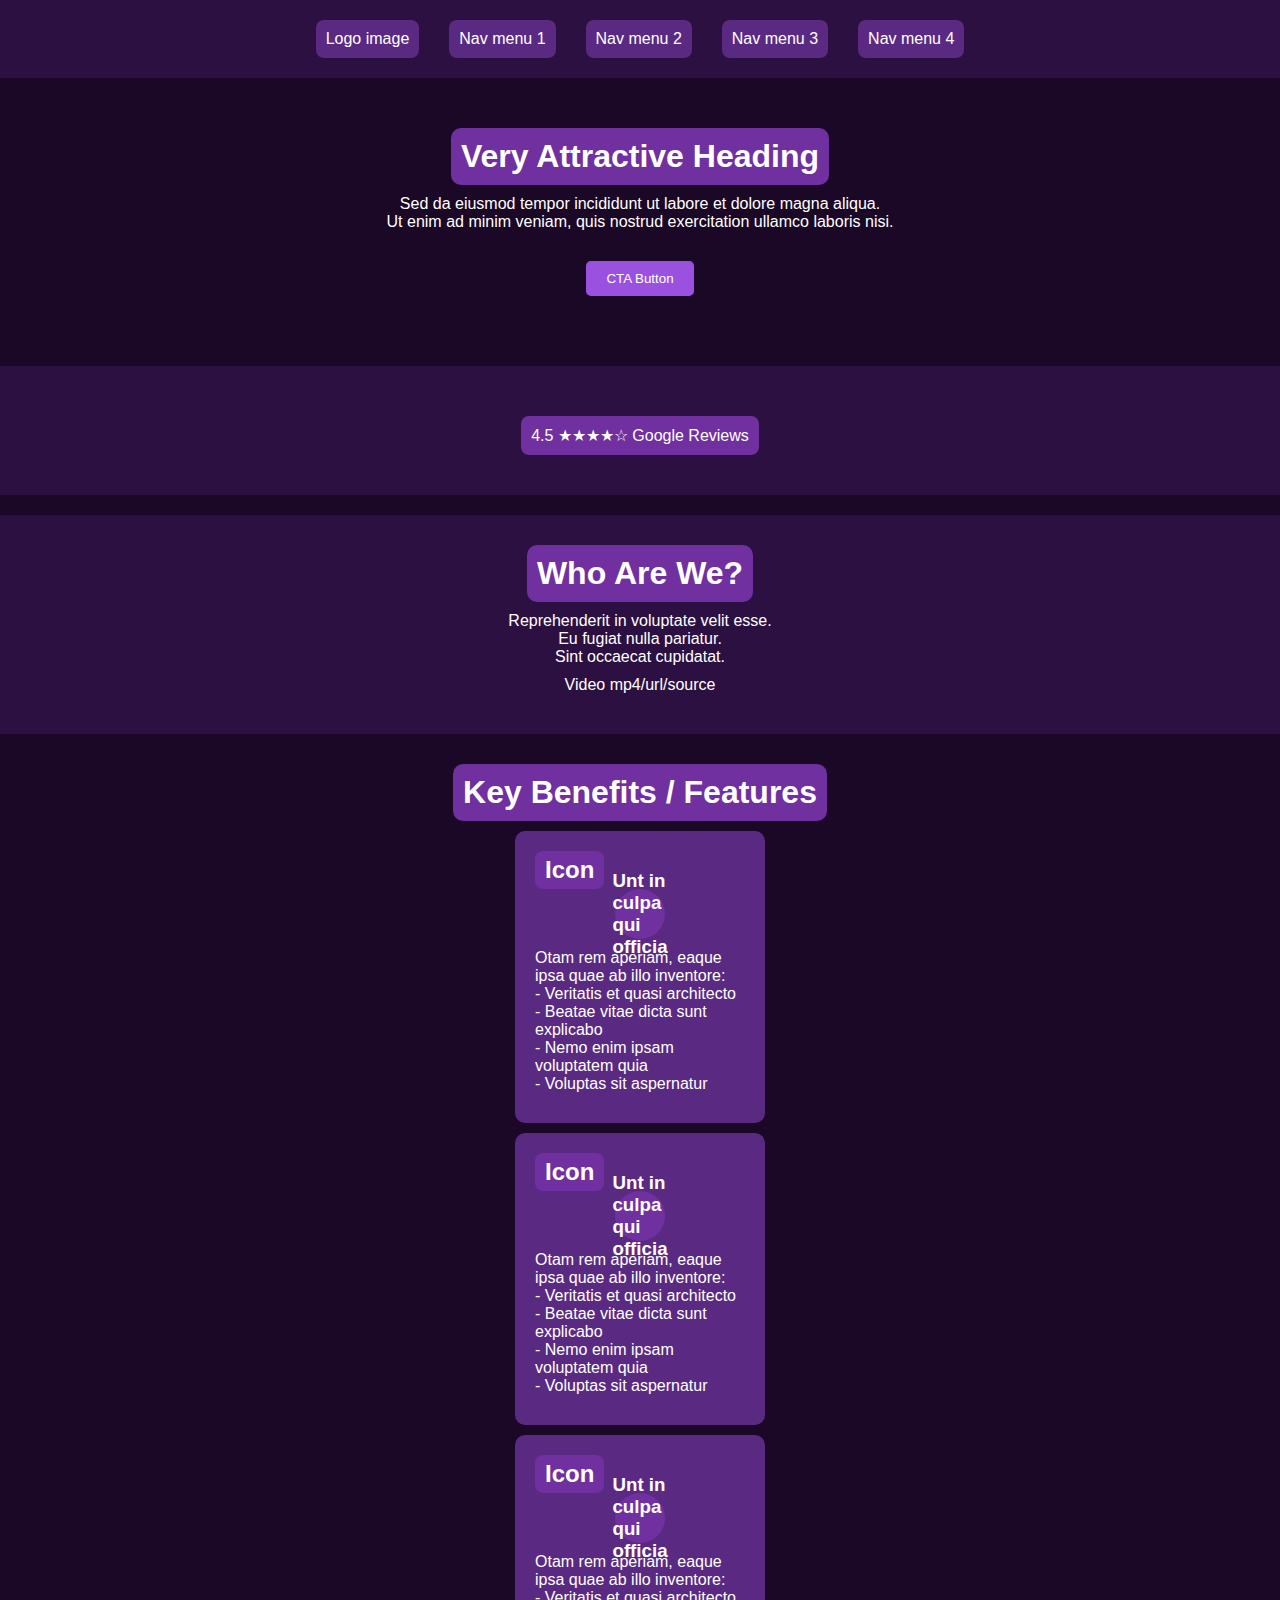
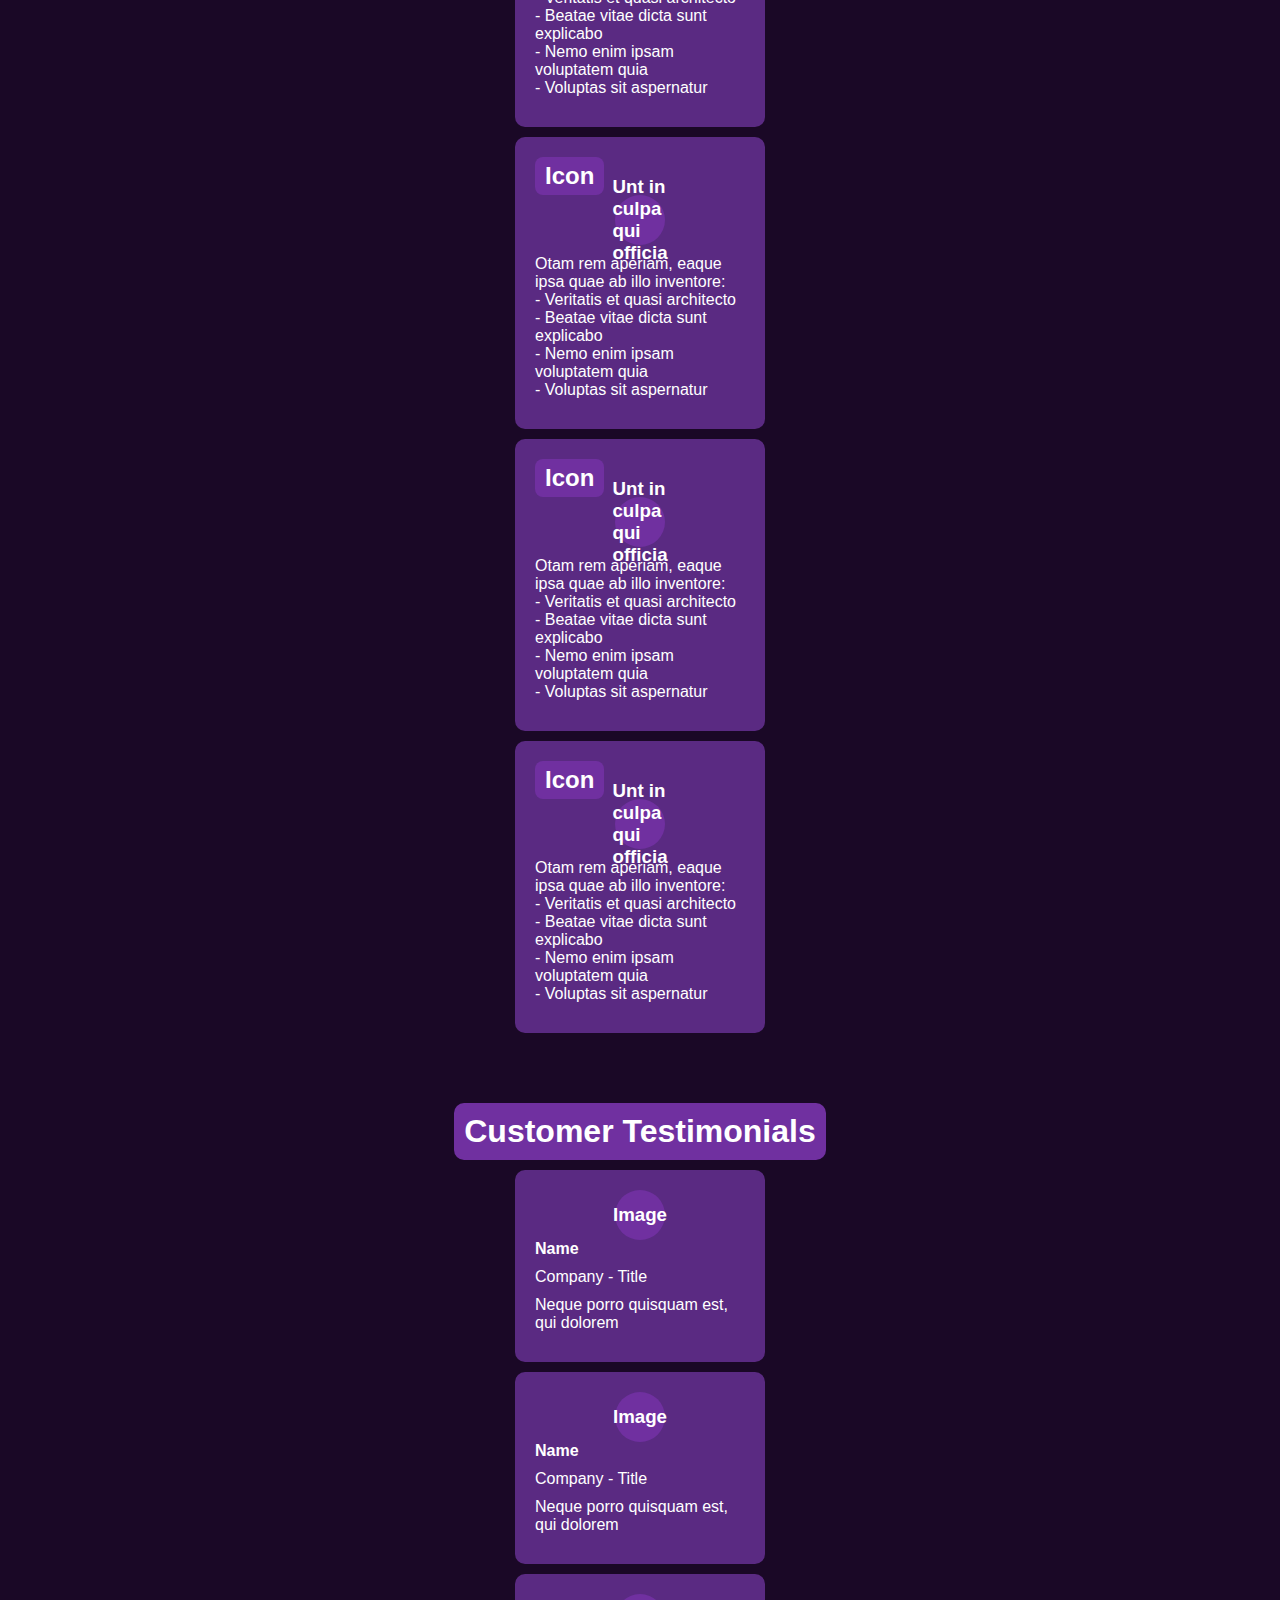
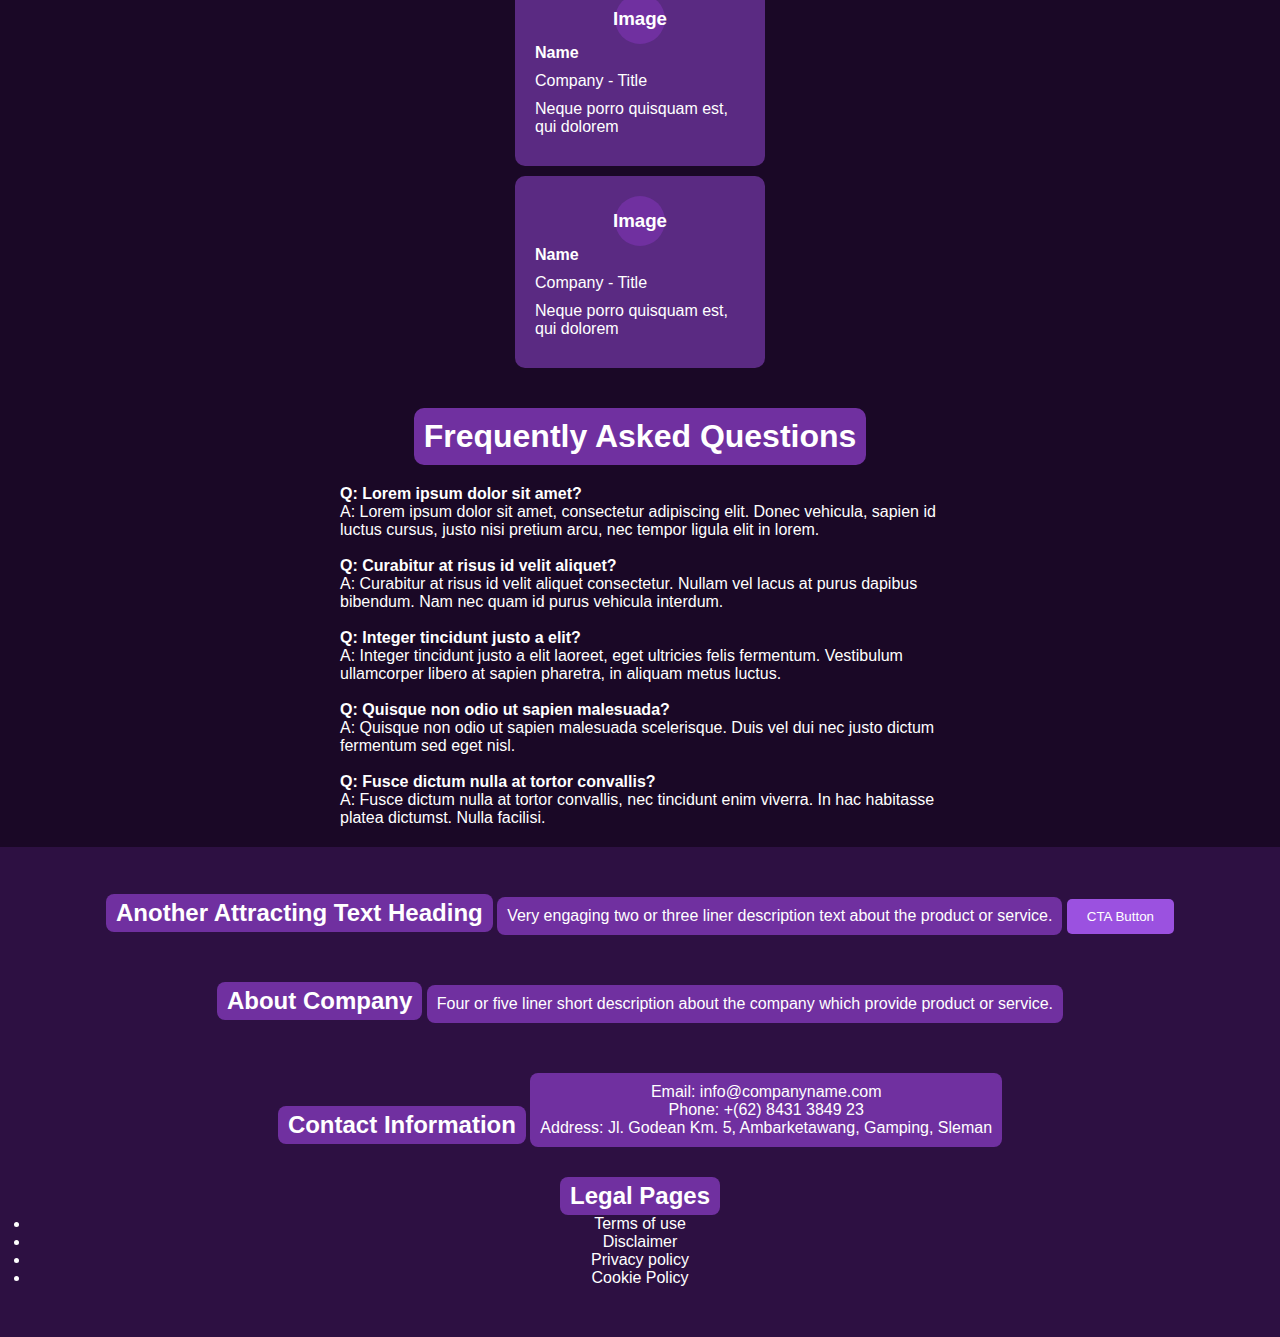
==== index.html @ b2fa9166 "Rename ohmak.html to index.html" ====
<!DOCTYPE html>
<html lang="en">
<head>
    <title>Praktikan</title>
    <link rel="stylesheet" href="index.css">
</head>
<body>
    <header>
        <nav>
            <ul>
                <li>Logo image</li>
                <li>Nav menu 1</li>
                <li>Nav menu 2</li>
                <li>Nav menu 3</li>
                <li>Nav menu 4</li>
            </ul>
        </nav>
    </header>

    <main>
        <section>
            <h1>Very Attractive Heading</h1>
            <p>Sed da eiusmod tempor incididunt ut labore et dolore magna aliqua.<br>
               Ut enim ad minim veniam, quis nostrud exercitation ullamco laboris nisi.</p>
            <button>CTA Button</button>
        </section>
        <footer>
            <p>4.5 ★★★★☆ Google Reviews</p>
        </footer>

        <section>
            <h1>Who Are We?</h1>
            <p>Reprehenderit in voluptate velit esse.<br>
               Eu fugiat nulla pariatur.<br>
               Sint occaecat cupidatat.</p>
            <p>Video mp4/url/source</p>
        </section>

        <section>
            <h1>Key Benefits / Features</h1>
            <article>
                <h2>Icon</h2>
                <h3>Unt in culpa qui officia</h3>
                <p>
                    Otam rem aperiam, eaque ipsa quae ab illo inventore:<br>
                    - Veritatis et quasi architecto<br>
                    - Beatae vitae dicta sunt explicabo<br>
                    - Nemo enim ipsam voluptatem quia<br>
                    - Voluptas sit aspernatur
                </p>
            </article>
            <article>
                <h2>Icon</h2>
                <h3>Unt in culpa qui officia</h3>
                <p>
                    Otam rem aperiam, eaque ipsa quae ab illo inventore:<br>
                    - Veritatis et quasi architecto<br>
                    - Beatae vitae dicta sunt explicabo<br>
                    - Nemo enim ipsam voluptatem quia<br>
                    - Voluptas sit aspernatur
                </p>
            </article>
            <article>
                <h2>Icon</h2>
                <h3>Unt in culpa qui officia</h3>
                <p>
                    Otam rem aperiam, eaque ipsa quae ab illo inventore:<br>
                    - Veritatis et quasi architecto<br>
                    - Beatae vitae dicta sunt explicabo<br>
                    - Nemo enim ipsam voluptatem quia<br>
                    - Voluptas sit aspernatur
                </p>
            </article>
            <article>
                <h2>Icon</h2>
                <h3>Unt in culpa qui officia</h3>
                <p>
                    Otam rem aperiam, eaque ipsa quae ab illo inventore:<br>
                    - Veritatis et quasi architecto<br>
                    - Beatae vitae dicta sunt explicabo<br>
                    - Nemo enim ipsam voluptatem quia<br>
                    - Voluptas sit aspernatur
                </p>
            </article>
            <article>
                <h2>Icon</h2>
                <h3>Unt in culpa qui officia</h3>
                <p>
                    Otam rem aperiam, eaque ipsa quae ab illo inventore:<br>
                    - Veritatis et quasi architecto<br>
                    - Beatae vitae dicta sunt explicabo<br>
                    - Nemo enim ipsam voluptatem quia<br>
                    - Voluptas sit aspernatur
                </p>
            </article>
            <article>
                <h2>Icon</h2>
                <h3>Unt in culpa qui officia</h3>
                <p>
                    Otam rem aperiam, eaque ipsa quae ab illo inventore:<br>
                    - Veritatis et quasi architecto<br>
                    - Beatae vitae dicta sunt explicabo<br>
                    - Nemo enim ipsam voluptatem quia<br>
                    - Voluptas sit aspernatur
                </p>
            </article>
        </section>

        <section>
            <h1>Customer Testimonials</h1>            
            <article>
                <h3>Image</h3>
                <h4>Name</h4>
                <p>Company - Title</p>
                <p>Neque porro quisquam est, qui dolorem</p>
            </article>
            <article>
                <h3>Image</h3>
                <h4>Name</h4>
                <p>Company - Title</p>
                <p>Neque porro quisquam est, qui dolorem</p>
            </article>
            <article>
                <h3>Image</h3>
                <h4>Name</h4>
                <p>Company - Title</p>
                <p>Neque porro quisquam est, qui dolorem</p>
            </article>
            <article>
                <h3>Image</h3>
                <h4>Name</h4>
                <p>Company - Title</p>
                <p>Neque porro quisquam est, qui dolorem</p>
            </article>
            
        </section>

        <section>
            <h1>Frequently Asked Questions</h1>
            <dl>
                <dt><strong>Q: Lorem ipsum dolor sit amet?</strong></dt>
                <dd>A: Lorem ipsum dolor sit amet, consectetur adipiscing elit. Donec vehicula, sapien id luctus cursus, justo nisi pretium arcu, nec tempor ligula elit in lorem.</dd>
                <br>
                <dt><strong>Q: Curabitur at risus id velit aliquet?</strong></dt>
                <dd>A: Curabitur at risus id velit aliquet consectetur. Nullam vel lacus at purus dapibus bibendum. Nam nec quam id purus vehicula interdum.</dd>
                <br>
                <dt><strong>Q: Integer tincidunt justo a elit?</strong></dt>
                <dd>A: Integer tincidunt justo a elit laoreet, eget ultricies felis fermentum. Vestibulum ullamcorper libero at sapien pharetra, in aliquam metus luctus.</dd>
                <br>
                <dt><strong>Q: Quisque non odio ut sapien malesuada?</strong></dt>
                <dd>A: Quisque non odio ut sapien malesuada scelerisque. Duis vel dui nec justo dictum fermentum sed eget nisl.</dd>
                <br>
                <dt><strong>Q: Fusce dictum nulla at tortor convallis?</strong></dt>
                <dd>A: Fusce dictum nulla at tortor convallis, nec tincidunt enim viverra. In hac habitasse platea dictumst. Nulla facilisi.</dd>
            </dl>
        </section>
    </main>

    <footer>
        <section>
            <h2>Another Attracting Text Heading</h2>
            <p>Very engaging two or three liner description text about the product or service.</p>
            <button>CTA Button</button>
        </section>

        <section>
            <h2>About Company</h2>
            <p>Four or five liner short description about the company which provide product or service.</p>
        </section>

        <section>
            <h2>Contact Information</h2>
            <p>Email: info@companyname.com<br>Phone: +(62) 8431 3849 23<br>Address: Jl. Godean Km. 5, Ambarketawang, Gamping, Sleman</p>
        </section>

        <section>
            <h2>Legal Pages</h2>
            <ul>
                <li>Terms of use</li>
                <li>Disclaimer</li>
                <li>Privacy policy</li>
                <li>Cookie Policy</li>
            </ul>
        </section>
    </footer>
</body>
</html>
---- index.css ----
* {
    margin: 0;
    padding: 0;
    box-sizing: border-box;
    font-family: Arial, sans-serif;
}

body {
    background: #1a0826;
    color: #fff;
    text-align: center;
}

header {
    background: #2d1042;
    padding: 20px;
}

nav ul {
    display: flex;
    justify-content: center;
    list-style: none;
}

nav ul li {
    margin: 0 15px;
    padding: 10px;
    background: #5a2a82;
    border-radius: 8px;
}

main section:first-of-type {
    padding: 50px;
}

h1 {
    font-size: 2rem;
    background: #7030a0;
    padding: 10px;
    display: inline-block;
    border-radius: 10px;
}

p {
    margin: 10px 0;
}

button {
    background: #9b51e0;
    color: white;
    padding: 10px 20px;
    border: none;
    border-radius: 5px;
    cursor: pointer;
    margin-top: 20px;
}

footer p {
    background: #7030a0;
    padding: 10px;
    display: inline-block;
    border-radius: 8px;
    margin-top: 20px;
}

main section:nth-of-type(2) {
    background: #2d1042;
    padding: 30px;
    margin-top: 20px;
}

main section:nth-of-type(3) {
    padding: 30px;
}

article {
    background: #5a2a82;
    padding: 20px;
    border-radius: 10px;
    width: 250px;
    margin: 10px auto;
    text-align: left;
}

h2 {
    background: #7030a0;
    display: inline-block;
    padding: 5px 10px;
    border-radius: 8px;
}

main section:nth-of-type(4) {
    padding: 30px;
}

article h3 {
    background: #7030a0;
    padding: 10px;
    border-radius: 50%;
    width: 50px;
    height: 50px;
    margin: 0 auto;
    display: flex;
    align-items: center;
    justify-content: center;
}

dl {
    text-align: left;
    max-width: 600px;
    margin: 20px auto;
}

footer {
    background: #2d1042;
    padding: 30px;
    margin-top: 20px;
}

footer section {
    margin-bottom: 20px;
}
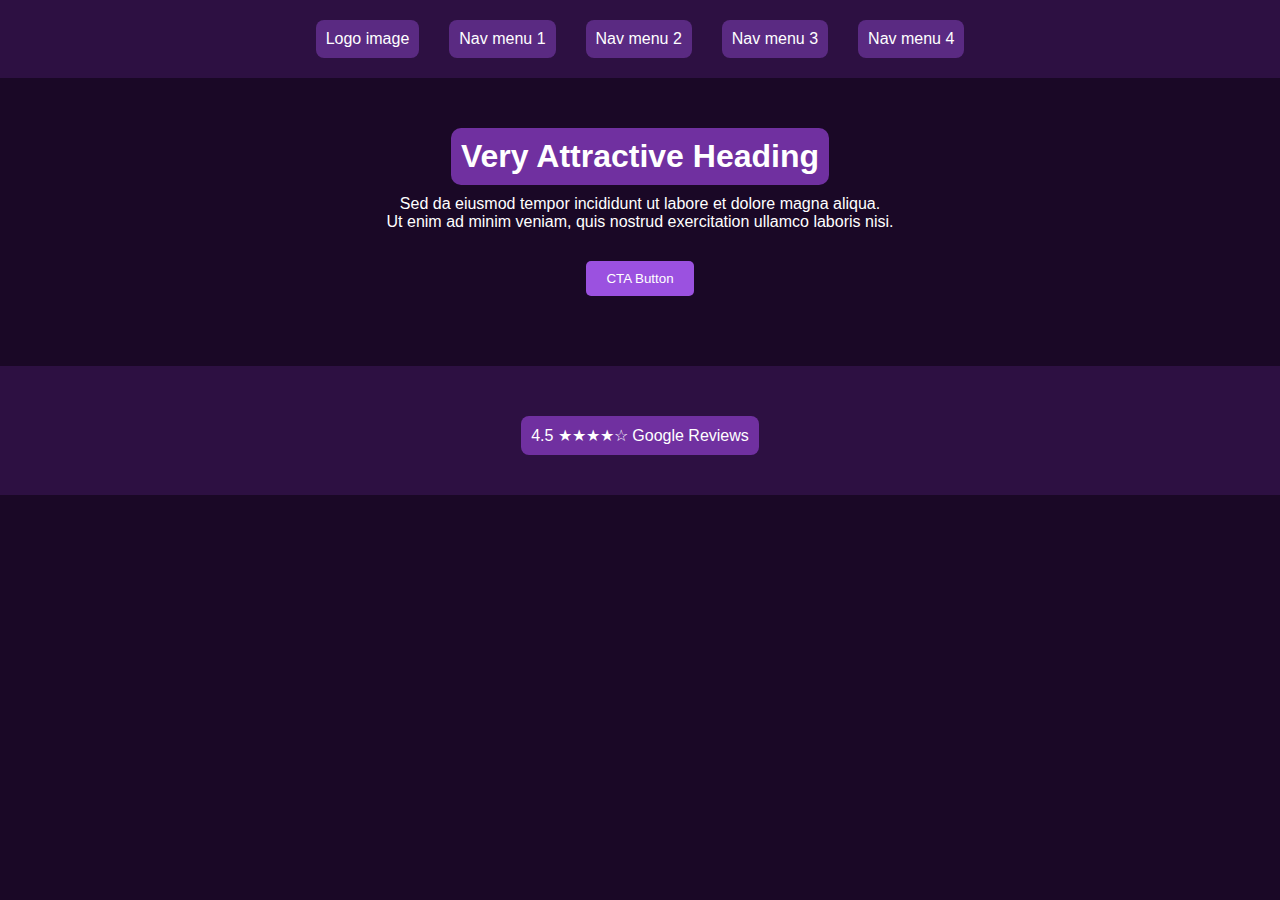
==== commit e0c8e3c4: "Update index.html" ====
--- a/index.html
+++ b/index.html
@@ -27,161 +27,6 @@
         <footer>
             <p>4.5 ★★★★☆ Google Reviews</p>
         </footer>
-
-        <section>
-            <h1>Who Are We?</h1>
-            <p>Reprehenderit in voluptate velit esse.<br>
-               Eu fugiat nulla pariatur.<br>
-               Sint occaecat cupidatat.</p>
-            <p>Video mp4/url/source</p>
-        </section>
-
-        <section>
-            <h1>Key Benefits / Features</h1>
-            <article>
-                <h2>Icon</h2>
-                <h3>Unt in culpa qui officia</h3>
-                <p>
-                    Otam rem aperiam, eaque ipsa quae ab illo inventore:<br>
-                    - Veritatis et quasi architecto<br>
-                    - Beatae vitae dicta sunt explicabo<br>
-                    - Nemo enim ipsam voluptatem quia<br>
-                    - Voluptas sit aspernatur
-                </p>
-            </article>
-            <article>
-                <h2>Icon</h2>
-                <h3>Unt in culpa qui officia</h3>
-                <p>
-                    Otam rem aperiam, eaque ipsa quae ab illo inventore:<br>
-                    - Veritatis et quasi architecto<br>
-                    - Beatae vitae dicta sunt explicabo<br>
-                    - Nemo enim ipsam voluptatem quia<br>
-                    - Voluptas sit aspernatur
-                </p>
-            </article>
-            <article>
-                <h2>Icon</h2>
-                <h3>Unt in culpa qui officia</h3>
-                <p>
-                    Otam rem aperiam, eaque ipsa quae ab illo inventore:<br>
-                    - Veritatis et quasi architecto<br>
-                    - Beatae vitae dicta sunt explicabo<br>
-                    - Nemo enim ipsam voluptatem quia<br>
-                    - Voluptas sit aspernatur
-                </p>
-            </article>
-            <article>
-                <h2>Icon</h2>
-                <h3>Unt in culpa qui officia</h3>
-                <p>
-                    Otam rem aperiam, eaque ipsa quae ab illo inventore:<br>
-                    - Veritatis et quasi architecto<br>
-                    - Beatae vitae dicta sunt explicabo<br>
-                    - Nemo enim ipsam voluptatem quia<br>
-                    - Voluptas sit aspernatur
-                </p>
-            </article>
-            <article>
-                <h2>Icon</h2>
-                <h3>Unt in culpa qui officia</h3>
-                <p>
-                    Otam rem aperiam, eaque ipsa quae ab illo inventore:<br>
-                    - Veritatis et quasi architecto<br>
-                    - Beatae vitae dicta sunt explicabo<br>
-                    - Nemo enim ipsam voluptatem quia<br>
-                    - Voluptas sit aspernatur
-                </p>
-            </article>
-            <article>
-                <h2>Icon</h2>
-                <h3>Unt in culpa qui officia</h3>
-                <p>
-                    Otam rem aperiam, eaque ipsa quae ab illo inventore:<br>
-                    - Veritatis et quasi architecto<br>
-                    - Beatae vitae dicta sunt explicabo<br>
-                    - Nemo enim ipsam voluptatem quia<br>
-                    - Voluptas sit aspernatur
-                </p>
-            </article>
-        </section>
-
-        <section>
-            <h1>Customer Testimonials</h1>            
-            <article>
-                <h3>Image</h3>
-                <h4>Name</h4>
-                <p>Company - Title</p>
-                <p>Neque porro quisquam est, qui dolorem</p>
-            </article>
-            <article>
-                <h3>Image</h3>
-                <h4>Name</h4>
-                <p>Company - Title</p>
-                <p>Neque porro quisquam est, qui dolorem</p>
-            </article>
-            <article>
-                <h3>Image</h3>
-                <h4>Name</h4>
-                <p>Company - Title</p>
-                <p>Neque porro quisquam est, qui dolorem</p>
-            </article>
-            <article>
-                <h3>Image</h3>
-                <h4>Name</h4>
-                <p>Company - Title</p>
-                <p>Neque porro quisquam est, qui dolorem</p>
-            </article>
-            
-        </section>
-
-        <section>
-            <h1>Frequently Asked Questions</h1>
-            <dl>
-                <dt><strong>Q: Lorem ipsum dolor sit amet?</strong></dt>
-                <dd>A: Lorem ipsum dolor sit amet, consectetur adipiscing elit. Donec vehicula, sapien id luctus cursus, justo nisi pretium arcu, nec tempor ligula elit in lorem.</dd>
-                <br>
-                <dt><strong>Q: Curabitur at risus id velit aliquet?</strong></dt>
-                <dd>A: Curabitur at risus id velit aliquet consectetur. Nullam vel lacus at purus dapibus bibendum. Nam nec quam id purus vehicula interdum.</dd>
-                <br>
-                <dt><strong>Q: Integer tincidunt justo a elit?</strong></dt>
-                <dd>A: Integer tincidunt justo a elit laoreet, eget ultricies felis fermentum. Vestibulum ullamcorper libero at sapien pharetra, in aliquam metus luctus.</dd>
-                <br>
-                <dt><strong>Q: Quisque non odio ut sapien malesuada?</strong></dt>
-                <dd>A: Quisque non odio ut sapien malesuada scelerisque. Duis vel dui nec justo dictum fermentum sed eget nisl.</dd>
-                <br>
-                <dt><strong>Q: Fusce dictum nulla at tortor convallis?</strong></dt>
-                <dd>A: Fusce dictum nulla at tortor convallis, nec tincidunt enim viverra. In hac habitasse platea dictumst. Nulla facilisi.</dd>
-            </dl>
-        </section>
     </main>
-
-    <footer>
-        <section>
-            <h2>Another Attracting Text Heading</h2>
-            <p>Very engaging two or three liner description text about the product or service.</p>
-            <button>CTA Button</button>
-        </section>
-
-        <section>
-            <h2>About Company</h2>
-            <p>Four or five liner short description about the company which provide product or service.</p>
-        </section>
-
-        <section>
-            <h2>Contact Information</h2>
-            <p>Email: info@companyname.com<br>Phone: +(62) 8431 3849 23<br>Address: Jl. Godean Km. 5, Ambarketawang, Gamping, Sleman</p>
-        </section>
-
-        <section>
-            <h2>Legal Pages</h2>
-            <ul>
-                <li>Terms of use</li>
-                <li>Disclaimer</li>
-                <li>Privacy policy</li>
-                <li>Cookie Policy</li>
-            </ul>
-        </section>
-    </footer>
 </body>
 </html>
